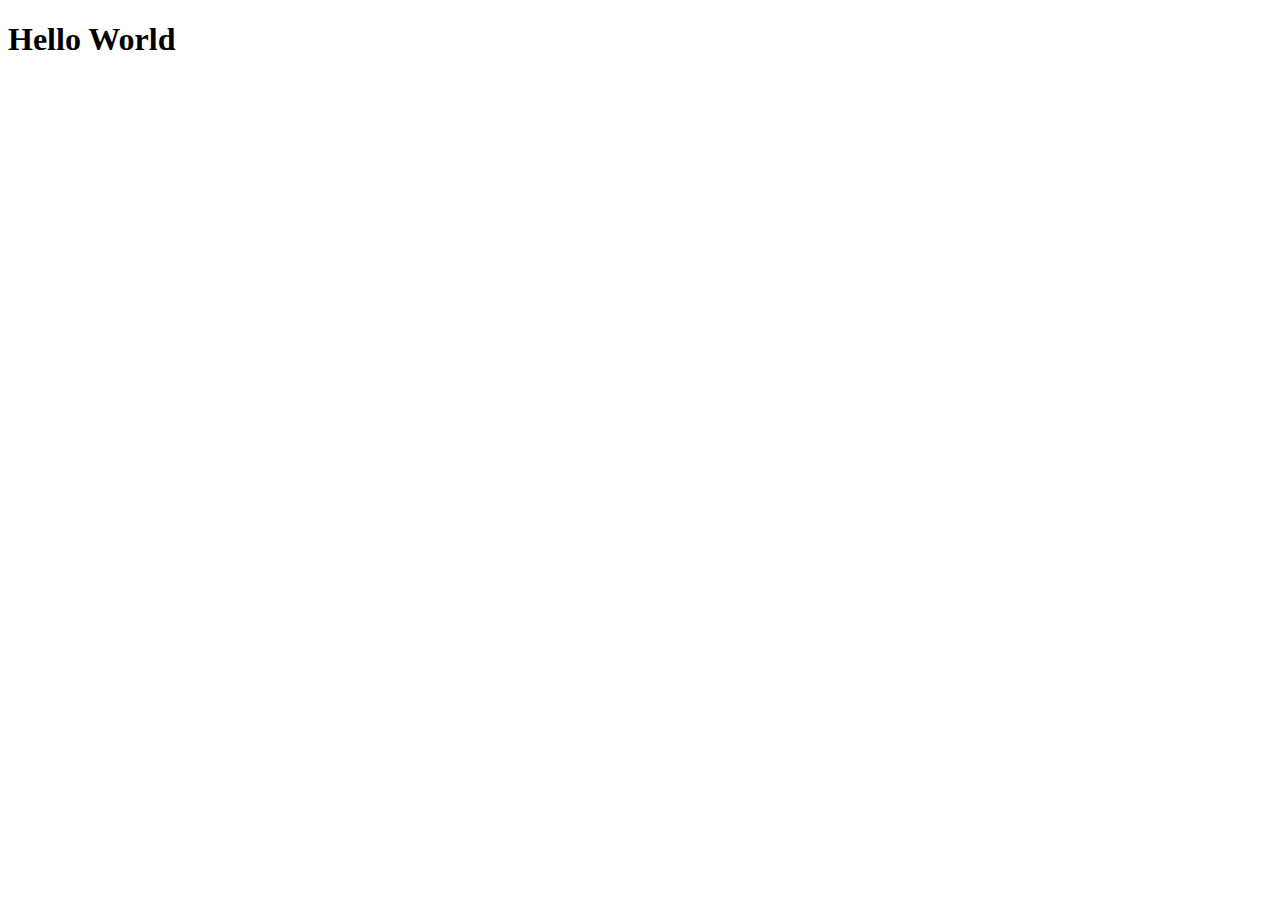
==== index.html @ 5c28e690 "Add files via upload" ====
<!DOCTYPE html>
<html lang="fr">
<head>
    <meta charset="UTF-8">
    <meta name="viewport" content="width=device-width, initial-scale=1.0">
    <title>Projet Cloud & Systeme Web</title>
    <!-- CSS -->
    <link rel="stylesheet" href="./css/style.css">
    <!-- Bootstrap v4.5 -->
    <link rel="stylesheet" href="https://cdn.jsdelivr.net/npm/bootstrap@4.5.3/dist/css/bootstrap.min.css" integrity="sha384-TX8t27EcRE3e/ihU7zmQxVncDAy5uIKz4rEkgIXeMed4M0jlfIDPvg6uqKI2xXr2" crossorigin="anonymous">
    <script src="https://code.jquery.com/jquery-3.5.1.slim.min.js" integrity="sha384-DfXdz2htPH0lsSSs5nCTpuj/zy4C+OGpamoFVy38MVBnE+IbbVYUew+OrCXaRkfj" crossorigin="anonymous"></script>
    <script src="https://cdn.jsdelivr.net/npm/bootstrap@4.5.3/dist/js/bootstrap.bundle.min.js" integrity="sha384-ho+j7jyWK8fNQe+A12Hb8AhRq26LrZ/JpcUGGOn+Y7RsweNrtN/tE3MoK7ZeZDyx" crossorigin="anonymous"></script>
    <!-- Font -->
    <link rel="preconnect" href="https://fonts.gstatic.com">
    <link href="https://fonts.googleapis.com/css2?family=Cinzel&family=Open+Sans&family=Roboto&display=swap" rel="stylesheet">
</head>
<body>
    <h1>Hello World</h1>

    <!-- Script -->
    <script src="./js/main.js"></script>
</body>
</html>
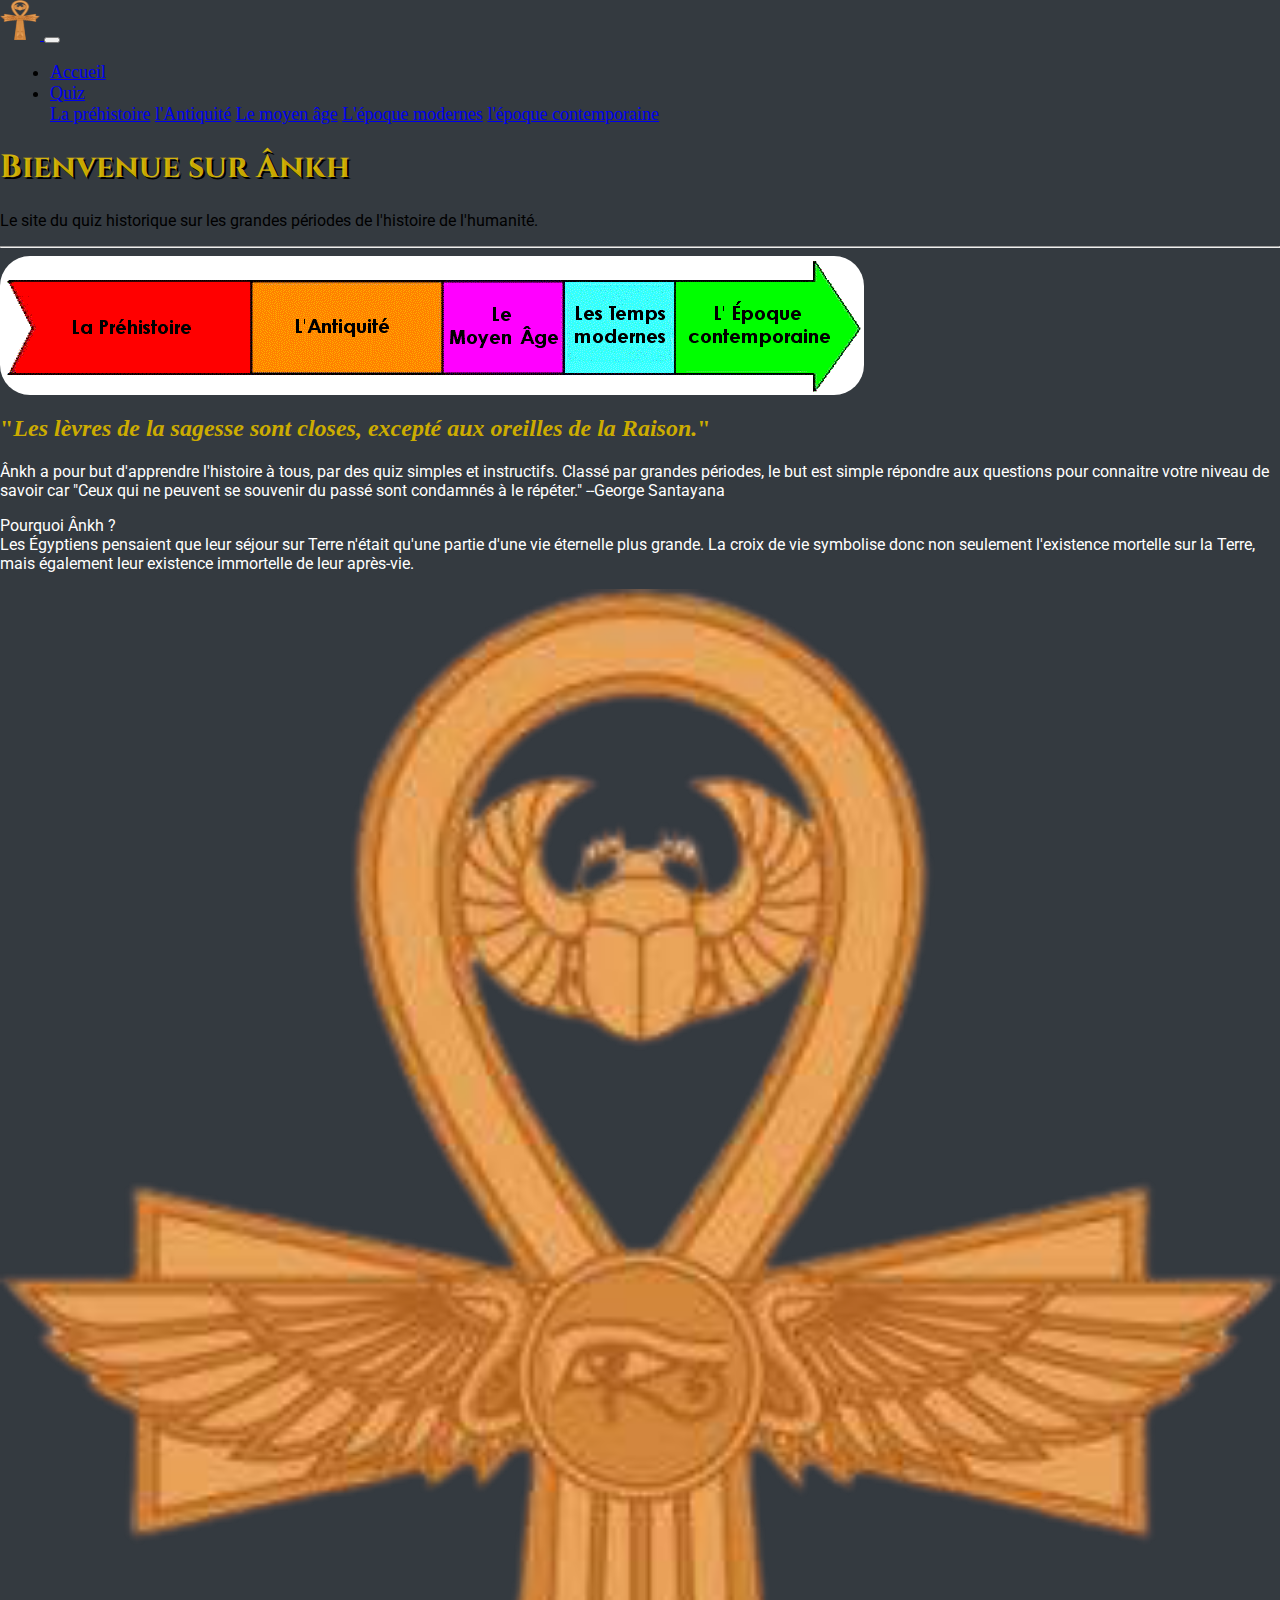
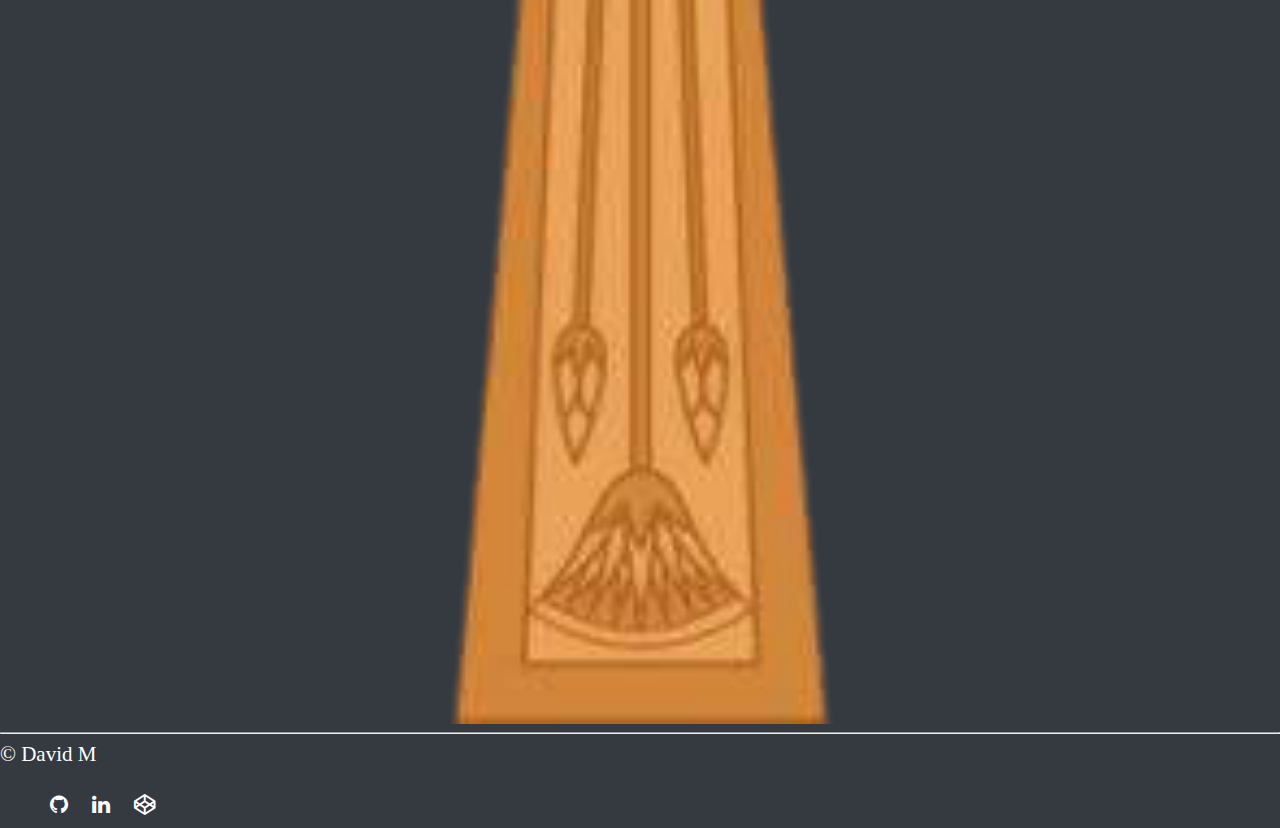
==== commit c669502d: "Please enter the commit message for your changes. Lines starting     with '' will be ignored, and an" ====
--- a/index.html
+++ b/index.html
@@ -1,23 +1,115 @@
-<!DOCTYPE html>
-<html lang="fr">
-<head>
-    <meta charset="UTF-8">
-    <meta name="viewport" content="width=device-width, initial-scale=1.0">
-    <title>Projet Cloud & Systeme Web</title>
-    <!-- CSS -->
-    <link rel="stylesheet" href="./css/style.css">
-    <!-- Bootstrap v4.5 -->
-    <link rel="stylesheet" href="https://cdn.jsdelivr.net/npm/bootstrap@4.5.3/dist/css/bootstrap.min.css" integrity="sha384-TX8t27EcRE3e/ihU7zmQxVncDAy5uIKz4rEkgIXeMed4M0jlfIDPvg6uqKI2xXr2" crossorigin="anonymous">
-    <script src="https://code.jquery.com/jquery-3.5.1.slim.min.js" integrity="sha384-DfXdz2htPH0lsSSs5nCTpuj/zy4C+OGpamoFVy38MVBnE+IbbVYUew+OrCXaRkfj" crossorigin="anonymous"></script>
-    <script src="https://cdn.jsdelivr.net/npm/bootstrap@4.5.3/dist/js/bootstrap.bundle.min.js" integrity="sha384-ho+j7jyWK8fNQe+A12Hb8AhRq26LrZ/JpcUGGOn+Y7RsweNrtN/tE3MoK7ZeZDyx" crossorigin="anonymous"></script>
-    <!-- Font -->
-    <link rel="preconnect" href="https://fonts.gstatic.com">
-    <link href="https://fonts.googleapis.com/css2?family=Cinzel&family=Open+Sans&family=Roboto&display=swap" rel="stylesheet">
-</head>
-<body>
-    <h1>Hello World</h1>
-
-    <!-- Script -->
-    <script src="./js/main.js"></script>
-</body>
+<!DOCTYPE html>
+<html lang="fr">
+<head>
+    <meta charset="UTF-8">
+    <meta name="viewport" content="width=device-width, initial-scale=1.0">
+    <title>Ânkh Quiz | Projet Cloud & Systeme Web</title>
+    <!-- ico -->
+    <link rel="shortcut icon" href="/src/symbole-ankh-egypte_large-removebg-preview.ico" type="image/x-icon">
+    <!-- CSS -->
+    <link rel="stylesheet" href="./css/style.css">
+    <!-- Bootstrap v4.5 -->
+    <link rel="stylesheet" href="https://cdn.jsdelivr.net/npm/bootstrap@4.5.3/dist/css/bootstrap.min.css" integrity="sha384-TX8t27EcRE3e/ihU7zmQxVncDAy5uIKz4rEkgIXeMed4M0jlfIDPvg6uqKI2xXr2" crossorigin="anonymous">
+    <script src="https://code.jquery.com/jquery-3.5.1.slim.min.js" integrity="sha384-DfXdz2htPH0lsSSs5nCTpuj/zy4C+OGpamoFVy38MVBnE+IbbVYUew+OrCXaRkfj" crossorigin="anonymous"></script>
+    <script src="https://cdn.jsdelivr.net/npm/bootstrap@4.5.3/dist/js/bootstrap.bundle.min.js" integrity="sha384-ho+j7jyWK8fNQe+A12Hb8AhRq26LrZ/JpcUGGOn+Y7RsweNrtN/tE3MoK7ZeZDyx" crossorigin="anonymous"></script>
+    <!-- Font & Awesome -->
+    <link rel="preconnect" href="https://fonts.gstatic.com">
+    <link href="https://fonts.googleapis.com/css2?family=Cinzel&family=Open+Sans&family=Roboto&display=swap" rel="stylesheet">
+    <link rel="stylesheet" href="https://cdnjs.cloudflare.com/ajax/libs/font-awesome/4.7.0/css/font-awesome.min.css">
+</head>
+<body>
+    <!-- NavBar -->
+    <nav class="navbar navbar-expand-lg navbar-dark bg-dark">
+        <a href="#" class="navbar-brand">
+            <img src="/src/symbole-ankh-egypte_large-removebg-preview.ico" alt="Ankh" width="40" height="40">
+        </a>
+        <button class="navbar-toggler" type="button" data-toggle="collapse" data-target="#navbarContent" aria-controls="navbarContent" aria-expanded="false" aria-label="Toggle navigation">
+            <span class="navbar-toggler-icon"></span>
+        </button>
+
+        <div class="collapse navbar-collapse" id="navbarContent">
+            <ul class="navbar-nav mr-auto">
+                <li class="nav-item active">
+                    <a href="index.html" class="nav-link">Accueil <span class="sr-only">(current)</span></a>
+                </li>
+                <li class="nav-item dropdown">
+                    <a href="#" class="nav-link dropdown-toggle" id="navbarDropdown" role="button" data-toggle="dropdown" aria-haspopup="true" aria-expanded="false">
+                        Quiz
+                    </a>
+                    <div class="dropdown-menu" aria-labelledby="navbarDropdown">
+                        <a href="quizprehistoire.html" class="dropdown-item">La préhistoire</a>
+                        <a href="quizantiquite.html" class="dropdown-item">l'Antiquité</a>
+                        <a href="quizmoyenage.html" class="dropdown-item">Le moyen âge</a>
+                        <a href="quizmoderne.html" class="dropdown-item">L'époque modernes</a>
+                        <a href="quizcontemporain.html" class="dropdown-item">l'époque contemporaine</a>
+                    </div>
+                </li>
+            </ul>
+        </div>
+    </nav>
+    <!-- Header -->
+    <header class="jumbotron jumbotron-fluid">
+        <div class="container">
+            <h1 class="display-4">Bienvenue sur Ânkh</h1>
+            <p class="lead">Le site du quiz historique sur les grandes périodes de l'histoire de l'humanité.</p>
+            <hr class="my-4">
+            <map name="friseHisto">
+                <area shape="rect" coords="42, 34, 247, 112" href="quizprehistoire.html" alt="préhistoire" target="_blank">
+                <area shape="rect" coords="258, 34, 437, 113" href="quizantiquite.html" alt="antiquité" target="_blank">
+                <area shape="rect" coords="447, 33, 672, 110" href="quizmoyenage.html" alt="moyenage" target="_blank">
+                <area shape="rect" coords="568, 35, 672, 110" href="quizmoderne.html" alt="modernes" target="_blank">
+                <area shape="rect" coords="681, 36, 831, 104" href="quizcontemporain.html" alt="contemporaine" target="_blank">
+            </map>
+            <img src="/src/frise02.gif" border="0" usemap="#friseHisto" width="864" height="139">
+        </div>
+    </header>
+    <main>
+        <div class="container">
+            <div class="row">
+                <div class="col-md-8">
+                    <h2 class="mt-5 text-left" style="color: #CCAC00;">"<em>Les lèvres de la sagesse sont closes, excepté aux oreilles de la Raison.</em>"</h2>
+                    <p class="mt-5">
+                        Ânkh a pour but d'apprendre l'histoire à tous, par des quiz simples et instructifs.
+                        Classé par grandes périodes, le but est simple répondre aux questions pour connaitre votre niveau de savoir car
+                        "Ceux qui ne peuvent se souvenir du passé sont condamnés à le répéter." --George Santayana
+                    </p>
+                    <p class="mt-5">
+                        Pourquoi Ânkh ? <br>
+                        Les Égyptiens pensaient que leur séjour sur Terre n'était qu'une partie d'une vie éternelle plus grande. La croix de vie symbolise donc non seulement l'existence mortelle sur la Terre, mais également leur existence immortelle de leur après-vie.
+                    </p>
+                </div>
+                <div class="col-md-4 img-main">
+                    <img src="/src/symbole-ankh-egypte_large-removebg-preview.png" alt="Ankh" class="logo">
+                </div>
+            </div>
+        </div>
+    </main>
+    <footer class="mt-4">
+        <hr>
+        <div class="container mt-5">
+            <div class="row">
+                <div class="col copyright">&COPY; David M</div>
+                <div class="col">
+                    <ul class="social-list">
+                        <li class="social-item">
+                            <a href="#" target="_blank" rel="noopener noreferrer">
+                                <i class="fa fa-github"></i>
+                            </a>
+                        </li>
+                        <li class="social-item">
+                            <a href="#" target="_blank" rel="noopener noreferrer">
+                                <i class="fa fa-linkedin"></i>
+                            </a>
+                        </li>
+                        <li class="social-item">
+                            <a href="#" target="_blank" rel="noopener noreferrer">
+                                <i class="fa fa-codepen"></i>
+                            </a>
+                        </li>
+                    </ul>
+                </div>
+            </div>
+        </div>
+    </footer>
+</body>
 </html>--- a/css/style.css
+++ b/css/style.css
@@ -0,0 +1,127 @@
+/*****************Site créé par David M
+ * Règles générales
+ */
+
+* {
+    box-sizing: border-box;
+}
+
+html, body {
+    margin: 0;
+    padding: 0;
+    width: 100%;
+    height: 100%;
+}
+
+body {
+    background-color: #343A40!important;
+}
+
+/**NAV */
+
+.navbar-nav {
+    font-size: large;
+    margin-left: 10px;
+}
+
+.nav-link:hover {
+    color: rgba(255,215,0,.8) !important;
+    transition: color .3s cubic-bezier(0.445, 0.05, 0.55, 0.95);
+}
+
+/**HEADER */
+
+.container h1 {
+    font-family: 'Cinzel';
+    font-weight: bold;
+    color: rgba(255,215,0,.8);
+    text-shadow: 2px 2px 0  black;
+}
+
+.container p {
+    font-family: 'Roboto';
+}
+
+.container img {
+    border-radius: 30px;
+    display: flex;
+    align-items: center;
+    justify-content: center;
+}
+
+
+/**MAIN */
+
+main p {
+    color: white;
+}
+
+main img {
+    width: 100%;
+}
+
+/**FOOTER */
+
+.copyright {
+    color: white;
+    font-size: 21px;
+}
+
+.social-list {
+    list-style: none;
+}
+
+.social-list .social-item {
+    display: inline-block;
+    padding: 10px;
+}
+
+.social-list .social-item a {
+    font-size: 21px;
+    color: white;
+}
+
+.social-list .social-item a:hover {
+    color: rgba(255,215,0,.8);
+    transition: color cubic-bezier(0.445, 0.05, 0.55, 0.95);
+}
+
+
+/**MEDIA QUERY */
+
+@media only screen and (max-width: 1023px) {
+    .container img {
+        width: 500px;
+        height: 100px;
+    }
+
+    main .img-main .logo{
+        width: 256px;
+        height: 154px;
+    }
+}
+
+@media only screen and (max-width: 767px) {
+    .container h1{
+        font-size: xx-large;
+    }
+
+    .container p {
+        font-size: 1rem;
+    }
+
+    .container img {
+        width: 280px;
+        height: 69px;
+    }
+
+    .social-list .social-item {
+        padding: 5px;
+    }
+
+    .social-list .social-item a {
+        font-size: 18px;
+    }
+}
+
+
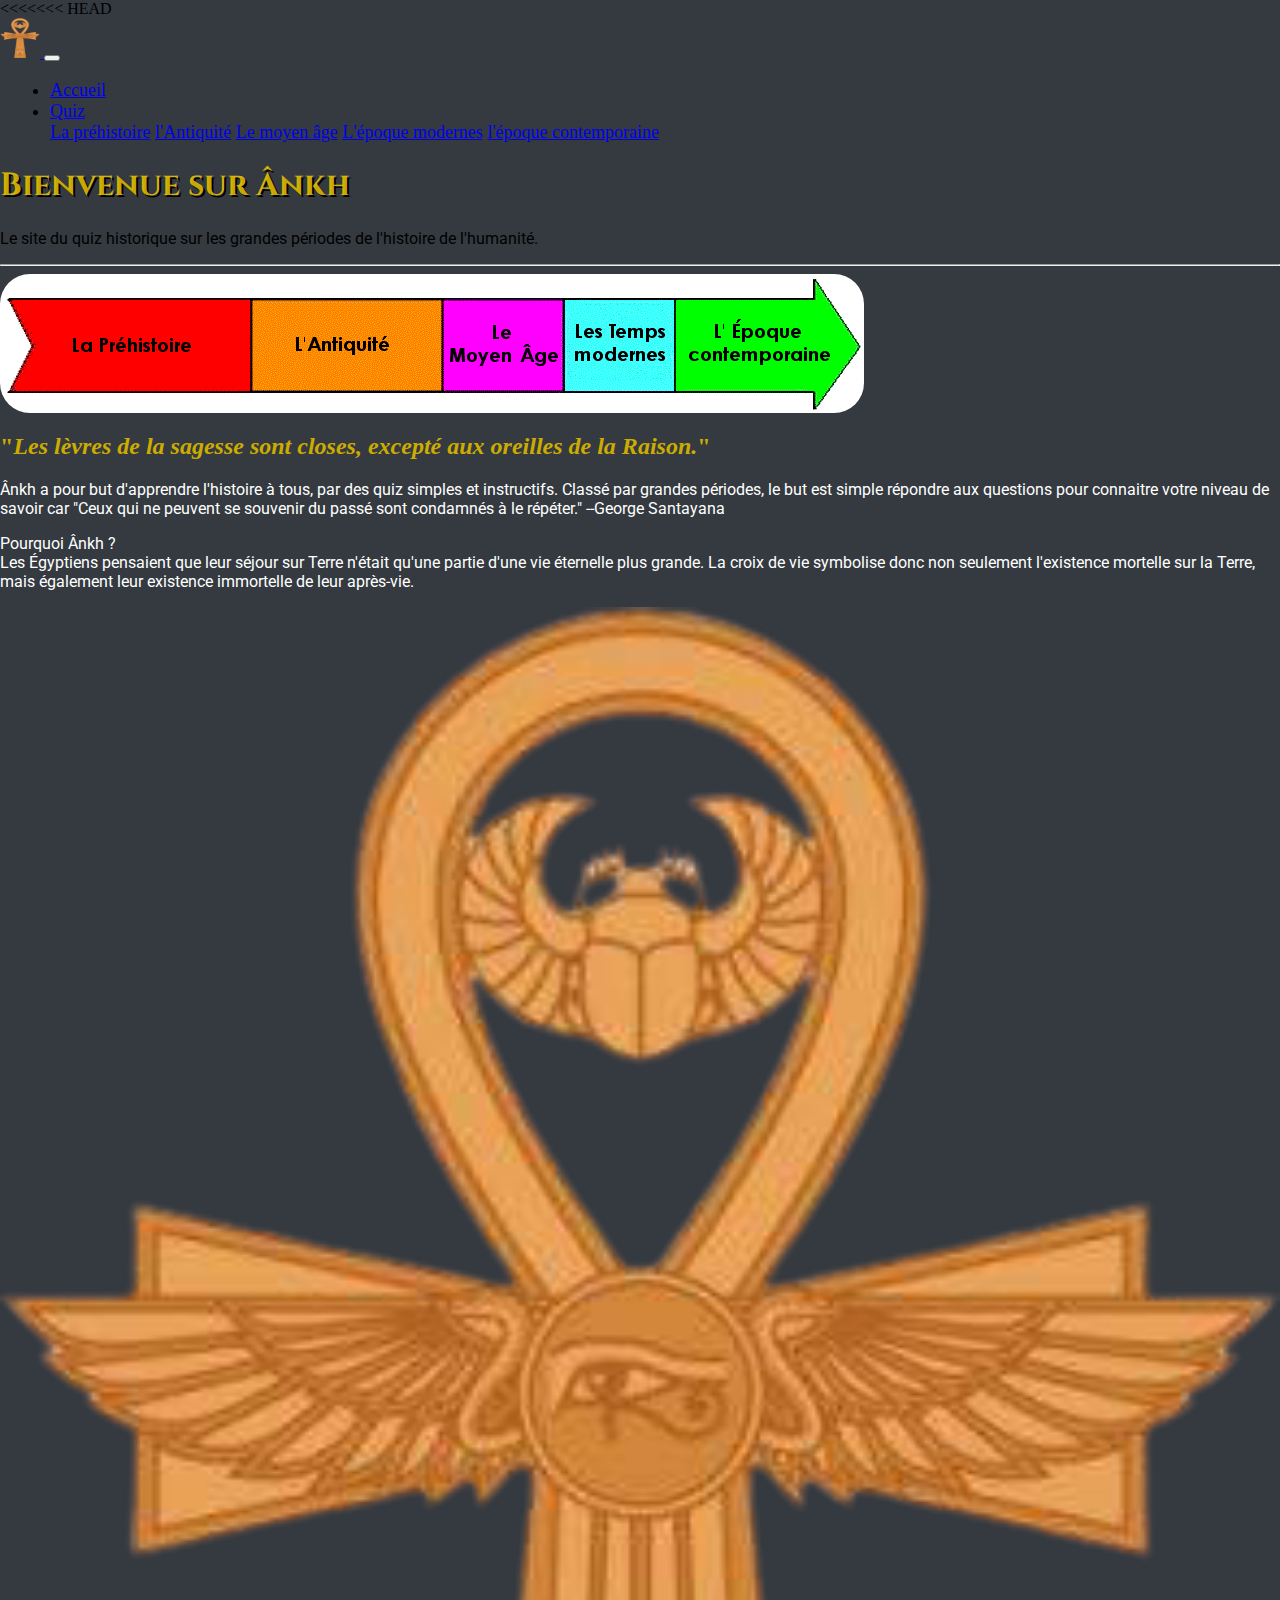
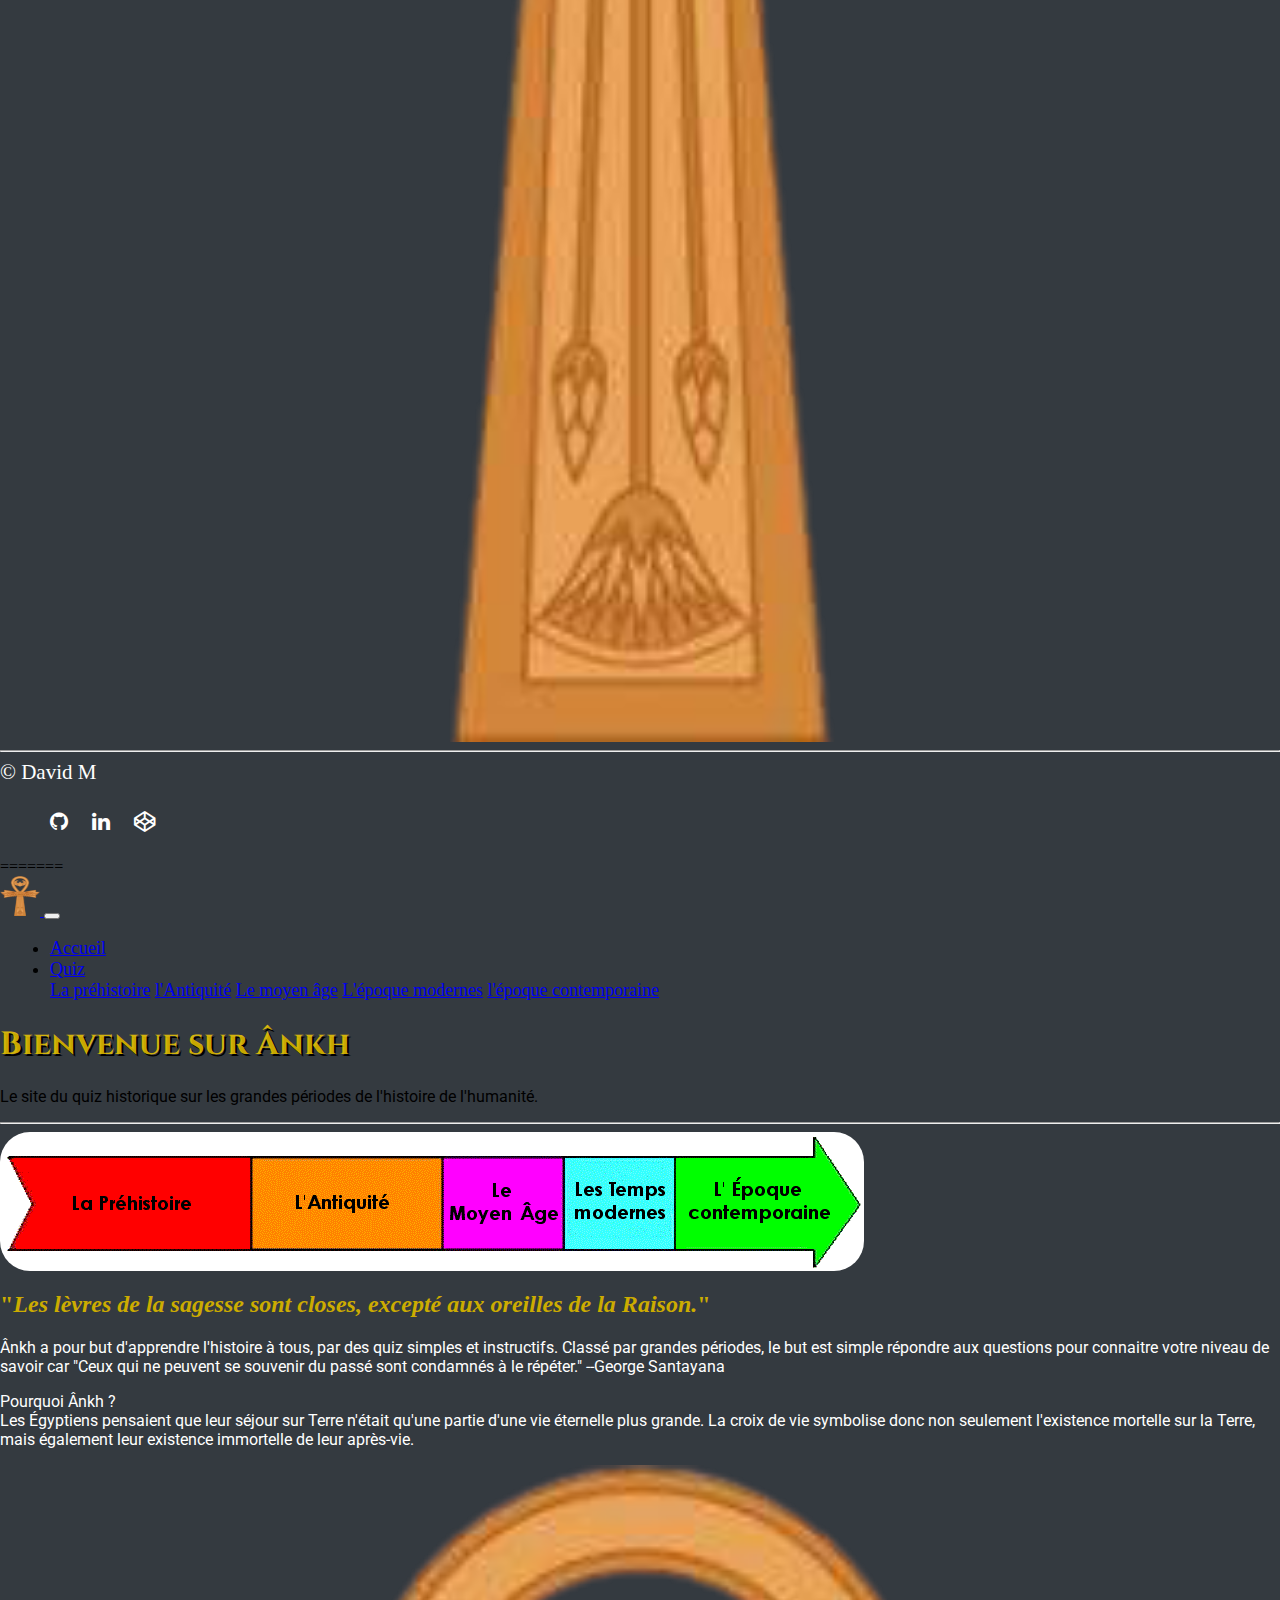
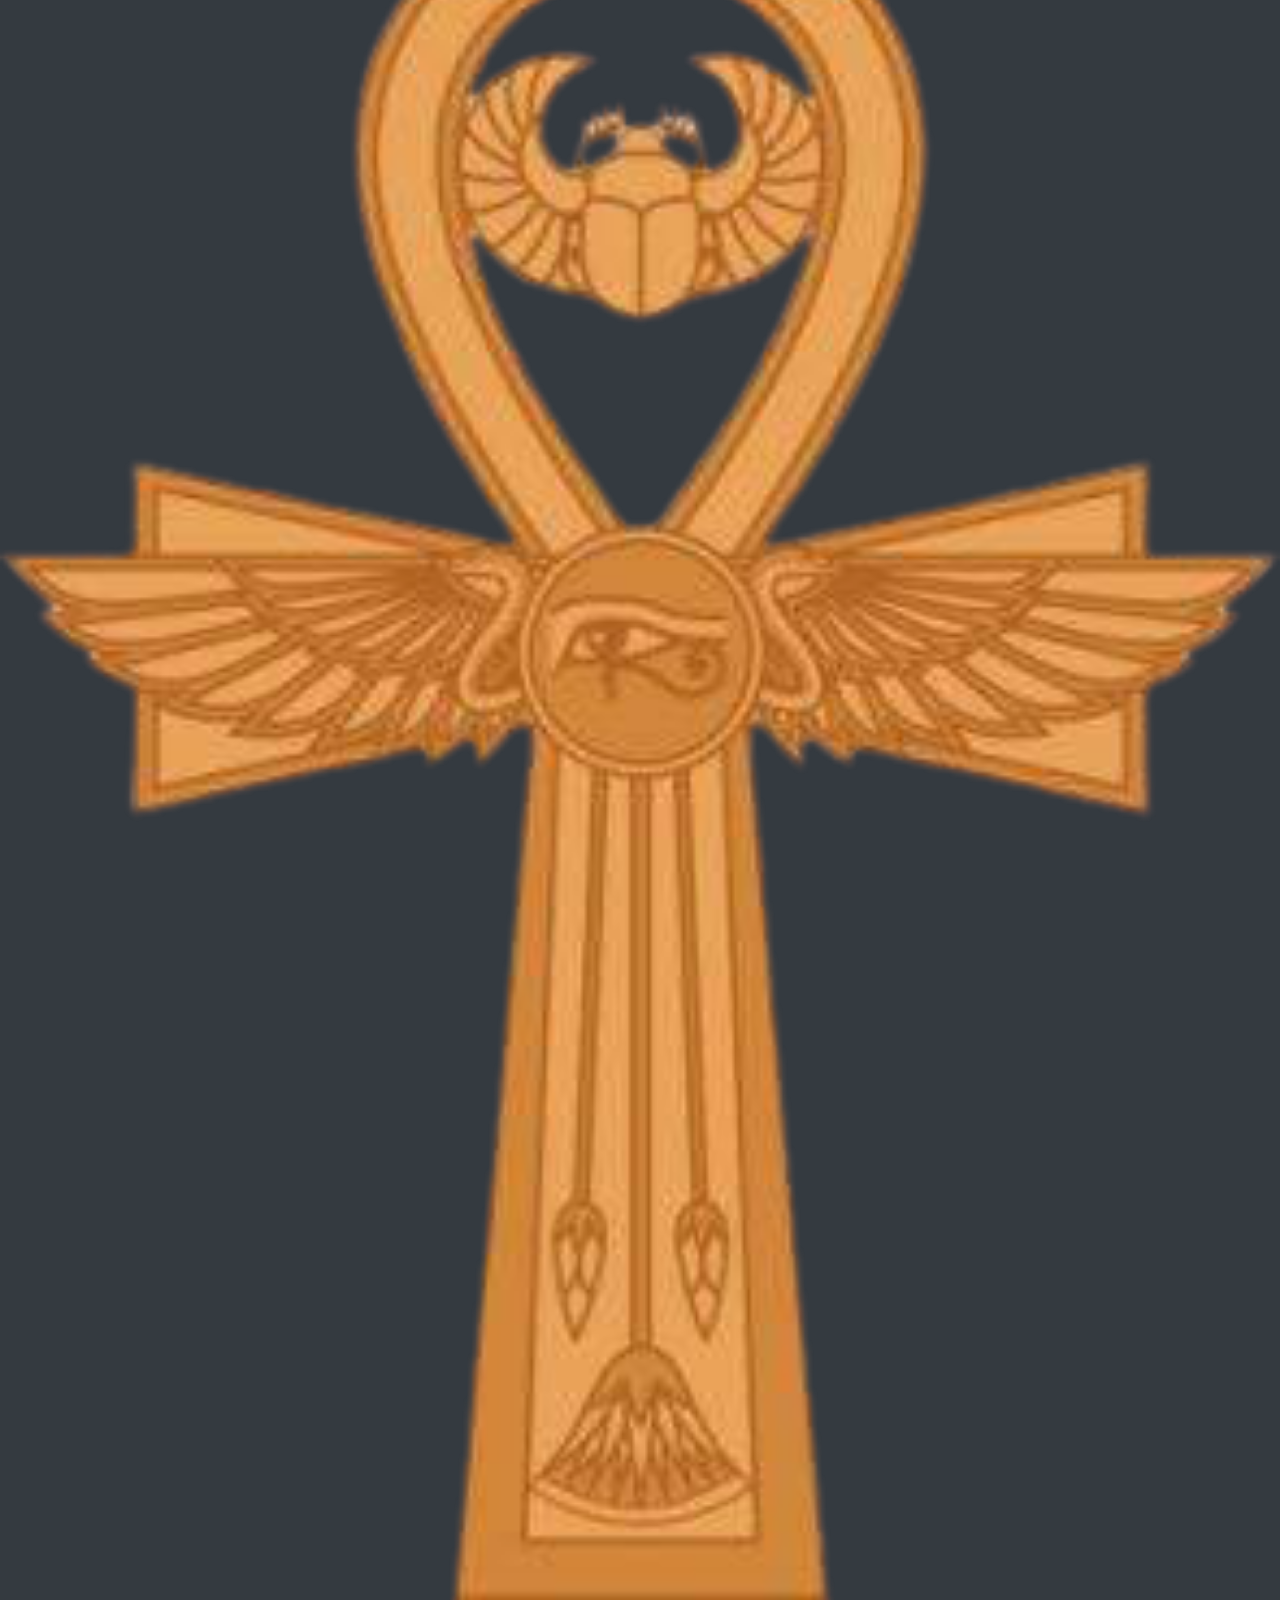
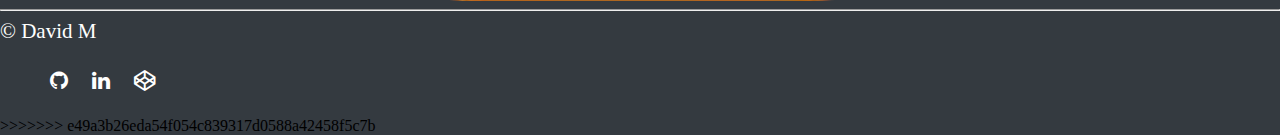
==== commit 776f342b: "Merge branch 'main' of https://github.com/David-Moisan/projetCloudSytemeWeb into main" ====
--- a/index.html
+++ b/index.html
@@ -1,3 +1,4 @@
+<<<<<<< HEAD
 <!DOCTYPE html>
 <html lang="fr">
 <head>
@@ -112,4 +113,120 @@
         </div>
     </footer>
 </body>
+=======
+<!DOCTYPE html>
+<html lang="fr">
+<head>
+    <meta charset="UTF-8">
+    <meta name="viewport" content="width=device-width, initial-scale=1.0">
+    <title>Ânkh Quiz | Projet Cloud & Systeme Web</title>
+    <!-- ico -->
+    <link rel="shortcut icon" href="/src/symbole-ankh-egypte_large-removebg-preview.ico" type="image/x-icon">
+    <!-- CSS -->
+    <link rel="stylesheet" href="./css/style.css">
+    <!-- Bootstrap v4.5 -->
+    <link rel="stylesheet" href="https://cdn.jsdelivr.net/npm/bootstrap@4.5.3/dist/css/bootstrap.min.css" integrity="sha384-TX8t27EcRE3e/ihU7zmQxVncDAy5uIKz4rEkgIXeMed4M0jlfIDPvg6uqKI2xXr2" crossorigin="anonymous">
+    <script src="https://code.jquery.com/jquery-3.5.1.slim.min.js" integrity="sha384-DfXdz2htPH0lsSSs5nCTpuj/zy4C+OGpamoFVy38MVBnE+IbbVYUew+OrCXaRkfj" crossorigin="anonymous"></script>
+    <script src="https://cdn.jsdelivr.net/npm/bootstrap@4.5.3/dist/js/bootstrap.bundle.min.js" integrity="sha384-ho+j7jyWK8fNQe+A12Hb8AhRq26LrZ/JpcUGGOn+Y7RsweNrtN/tE3MoK7ZeZDyx" crossorigin="anonymous"></script>
+    <!-- Font & Awesome -->
+    <link rel="preconnect" href="https://fonts.gstatic.com">
+    <link href="https://fonts.googleapis.com/css2?family=Cinzel&family=Open+Sans&family=Roboto&display=swap" rel="stylesheet">
+    <link rel="stylesheet" href="https://cdnjs.cloudflare.com/ajax/libs/font-awesome/4.7.0/css/font-awesome.min.css">
+</head>
+<body>
+    <!-- NavBar -->
+    <nav class="navbar navbar-expand-lg navbar-dark bg-dark">
+        <a href="#" class="navbar-brand">
+            <img src="/src/symbole-ankh-egypte_large-removebg-preview.ico" alt="Ankh" width="40" height="40">
+        </a>
+        <button class="navbar-toggler" type="button" data-toggle="collapse" data-target="#navbarContent" aria-controls="navbarContent" aria-expanded="false" aria-label="Toggle navigation">
+            <span class="navbar-toggler-icon"></span>
+        </button>
+
+        <div class="collapse navbar-collapse" id="navbarContent">
+            <ul class="navbar-nav mr-auto">
+                <li class="nav-item active">
+                    <a href="index.html" class="nav-link">Accueil <span class="sr-only">(current)</span></a>
+                </li>
+                <li class="nav-item dropdown">
+                    <a href="#" class="nav-link dropdown-toggle" id="navbarDropdown" role="button" data-toggle="dropdown" aria-haspopup="true" aria-expanded="false">
+                        Quiz
+                    </a>
+                    <div class="dropdown-menu" aria-labelledby="navbarDropdown">
+                        <a href="quizprehistoire.html" class="dropdown-item">La préhistoire</a>
+                        <a href="quizantiquite.html" class="dropdown-item">l'Antiquité</a>
+                        <a href="quizmoyenage.html" class="dropdown-item">Le moyen âge</a>
+                        <a href="quizmoderne.html" class="dropdown-item">L'époque modernes</a>
+                        <a href="quizcontemporain.html" class="dropdown-item">l'époque contemporaine</a>
+                    </div>
+                </li>
+            </ul>
+        </div>
+    </nav>
+    <!-- Header -->
+    <header class="jumbotron jumbotron-fluid">
+        <div class="container">
+            <h1 class="display-4">Bienvenue sur Ânkh</h1>
+            <p class="lead">Le site du quiz historique sur les grandes périodes de l'histoire de l'humanité.</p>
+            <hr class="my-4">
+            <map name="friseHisto">
+                <area shape="rect" coords="42, 34, 247, 112" href="quizprehistoire.html" alt="préhistoire" target="_blank">
+                <area shape="rect" coords="258, 34, 437, 113" href="quizantiquite.html" alt="antiquité" target="_blank">
+                <area shape="rect" coords="447, 33, 672, 110" href="quizmoyenage.html" alt="moyenage" target="_blank">
+                <area shape="rect" coords="568, 35, 672, 110" href="quizmoderne.html" alt="modernes" target="_blank">
+                <area shape="rect" coords="681, 36, 831, 104" href="quizcontemporain.html" alt="contemporaine" target="_blank">
+            </map>
+            <img src="/src/frise02.gif" border="0" usemap="#friseHisto" width="864" height="139">
+        </div>
+    </header>
+    <main>
+        <div class="container">
+            <div class="row">
+                <div class="col-md-8">
+                    <h2 class="mt-5 text-left" style="color: #CCAC00;">"<em>Les lèvres de la sagesse sont closes, excepté aux oreilles de la Raison.</em>"</h2>
+                    <p class="mt-5">
+                        Ânkh a pour but d'apprendre l'histoire à tous, par des quiz simples et instructifs.
+                        Classé par grandes périodes, le but est simple répondre aux questions pour connaitre votre niveau de savoir car
+                        "Ceux qui ne peuvent se souvenir du passé sont condamnés à le répéter." --George Santayana
+                    </p>
+                    <p class="mt-5">
+                        Pourquoi Ânkh ? <br>
+                        Les Égyptiens pensaient que leur séjour sur Terre n'était qu'une partie d'une vie éternelle plus grande. La croix de vie symbolise donc non seulement l'existence mortelle sur la Terre, mais également leur existence immortelle de leur après-vie.
+                    </p>
+                </div>
+                <div class="col-md-4 img-main">
+                    <img src="/src/symbole-ankh-egypte_large-removebg-preview.png" alt="Ankh" class="logo">
+                </div>
+            </div>
+        </div>
+    </main>
+    <footer class="mt-4">
+        <hr>
+        <div class="container mt-5">
+            <div class="row">
+                <div class="col copyright">&COPY; David M</div>
+                <div class="col">
+                    <ul class="social-list">
+                        <li class="social-item">
+                            <a href="#" target="_blank" rel="noopener noreferrer">
+                                <i class="fa fa-github"></i>
+                            </a>
+                        </li>
+                        <li class="social-item">
+                            <a href="#" target="_blank" rel="noopener noreferrer">
+                                <i class="fa fa-linkedin"></i>
+                            </a>
+                        </li>
+                        <li class="social-item">
+                            <a href="#" target="_blank" rel="noopener noreferrer">
+                                <i class="fa fa-codepen"></i>
+                            </a>
+                        </li>
+                    </ul>
+                </div>
+            </div>
+        </div>
+    </footer>
+</body>
+>>>>>>> e49a3b26eda54f054c839317d0588a42458f5c7b
 </html>--- a/css/style.css
+++ b/css/style.css
@@ -1,3 +1,4 @@
+<<<<<<< HEAD
 /*****************Site créé par David M
  * Règles générales
  */
@@ -125,3 +126,132 @@
 }
 
 
+=======
+/*****************Site créé par David M
+ * Règles générales
+ */
+
+* {
+    box-sizing: border-box;
+}
+
+html, body {
+    margin: 0;
+    padding: 0;
+    width: 100%;
+    height: 100%;
+}
+
+body {
+    background-color: #343A40!important;
+}
+
+/**NAV */
+
+.navbar-nav {
+    font-size: large;
+    margin-left: 10px;
+}
+
+.nav-link:hover {
+    color: rgba(255,215,0,.8) !important;
+    transition: color .3s cubic-bezier(0.445, 0.05, 0.55, 0.95);
+}
+
+/**HEADER */
+
+.container h1 {
+    font-family: 'Cinzel';
+    font-weight: bold;
+    color: rgba(255,215,0,.8);
+    text-shadow: 2px 2px 0  black;
+}
+
+.container p {
+    font-family: 'Roboto';
+}
+
+.container img {
+    border-radius: 30px;
+    display: flex;
+    align-items: center;
+    justify-content: center;
+}
+
+
+/**MAIN */
+
+main p {
+    color: white;
+}
+
+main img {
+    width: 100%;
+}
+
+/**FOOTER */
+
+.copyright {
+    color: white;
+    font-size: 21px;
+}
+
+.social-list {
+    list-style: none;
+}
+
+.social-list .social-item {
+    display: inline-block;
+    padding: 10px;
+}
+
+.social-list .social-item a {
+    font-size: 21px;
+    color: white;
+}
+
+.social-list .social-item a:hover {
+    color: rgba(255,215,0,.8);
+    transition: color cubic-bezier(0.445, 0.05, 0.55, 0.95);
+}
+
+
+/**MEDIA QUERY */
+
+@media only screen and (max-width: 1023px) {
+    .container img {
+        width: 500px;
+        height: 100px;
+    }
+
+    main .img-main .logo{
+        width: 256px;
+        height: 154px;
+    }
+}
+
+@media only screen and (max-width: 767px) {
+    .container h1{
+        font-size: xx-large;
+    }
+
+    .container p {
+        font-size: 1rem;
+    }
+
+    .container img {
+        width: 280px;
+        height: 69px;
+    }
+
+    .social-list .social-item {
+        padding: 5px;
+    }
+
+    .social-list .social-item a {
+        font-size: 18px;
+    }
+}
+
+
+>>>>>>> e49a3b26eda54f054c839317d0588a42458f5c7b
--- a/css/style.css
+++ b/css/style.css
@@ -1,3 +1,4 @@
+<<<<<<< HEAD
 /*****************Site créé par David M
  * Règles générales
  */
@@ -125,3 +126,132 @@
 }
 
 
+=======
+/*****************Site créé par David M
+ * Règles générales
+ */
+
+* {
+    box-sizing: border-box;
+}
+
+html, body {
+    margin: 0;
+    padding: 0;
+    width: 100%;
+    height: 100%;
+}
+
+body {
+    background-color: #343A40!important;
+}
+
+/**NAV */
+
+.navbar-nav {
+    font-size: large;
+    margin-left: 10px;
+}
+
+.nav-link:hover {
+    color: rgba(255,215,0,.8) !important;
+    transition: color .3s cubic-bezier(0.445, 0.05, 0.55, 0.95);
+}
+
+/**HEADER */
+
+.container h1 {
+    font-family: 'Cinzel';
+    font-weight: bold;
+    color: rgba(255,215,0,.8);
+    text-shadow: 2px 2px 0  black;
+}
+
+.container p {
+    font-family: 'Roboto';
+}
+
+.container img {
+    border-radius: 30px;
+    display: flex;
+    align-items: center;
+    justify-content: center;
+}
+
+
+/**MAIN */
+
+main p {
+    color: white;
+}
+
+main img {
+    width: 100%;
+}
+
+/**FOOTER */
+
+.copyright {
+    color: white;
+    font-size: 21px;
+}
+
+.social-list {
+    list-style: none;
+}
+
+.social-list .social-item {
+    display: inline-block;
+    padding: 10px;
+}
+
+.social-list .social-item a {
+    font-size: 21px;
+    color: white;
+}
+
+.social-list .social-item a:hover {
+    color: rgba(255,215,0,.8);
+    transition: color cubic-bezier(0.445, 0.05, 0.55, 0.95);
+}
+
+
+/**MEDIA QUERY */
+
+@media only screen and (max-width: 1023px) {
+    .container img {
+        width: 500px;
+        height: 100px;
+    }
+
+    main .img-main .logo{
+        width: 256px;
+        height: 154px;
+    }
+}
+
+@media only screen and (max-width: 767px) {
+    .container h1{
+        font-size: xx-large;
+    }
+
+    .container p {
+        font-size: 1rem;
+    }
+
+    .container img {
+        width: 280px;
+        height: 69px;
+    }
+
+    .social-list .social-item {
+        padding: 5px;
+    }
+
+    .social-list .social-item a {
+        font-size: 18px;
+    }
+}
+
+
+>>>>>>> e49a3b26eda54f054c839317d0588a42458f5c7b
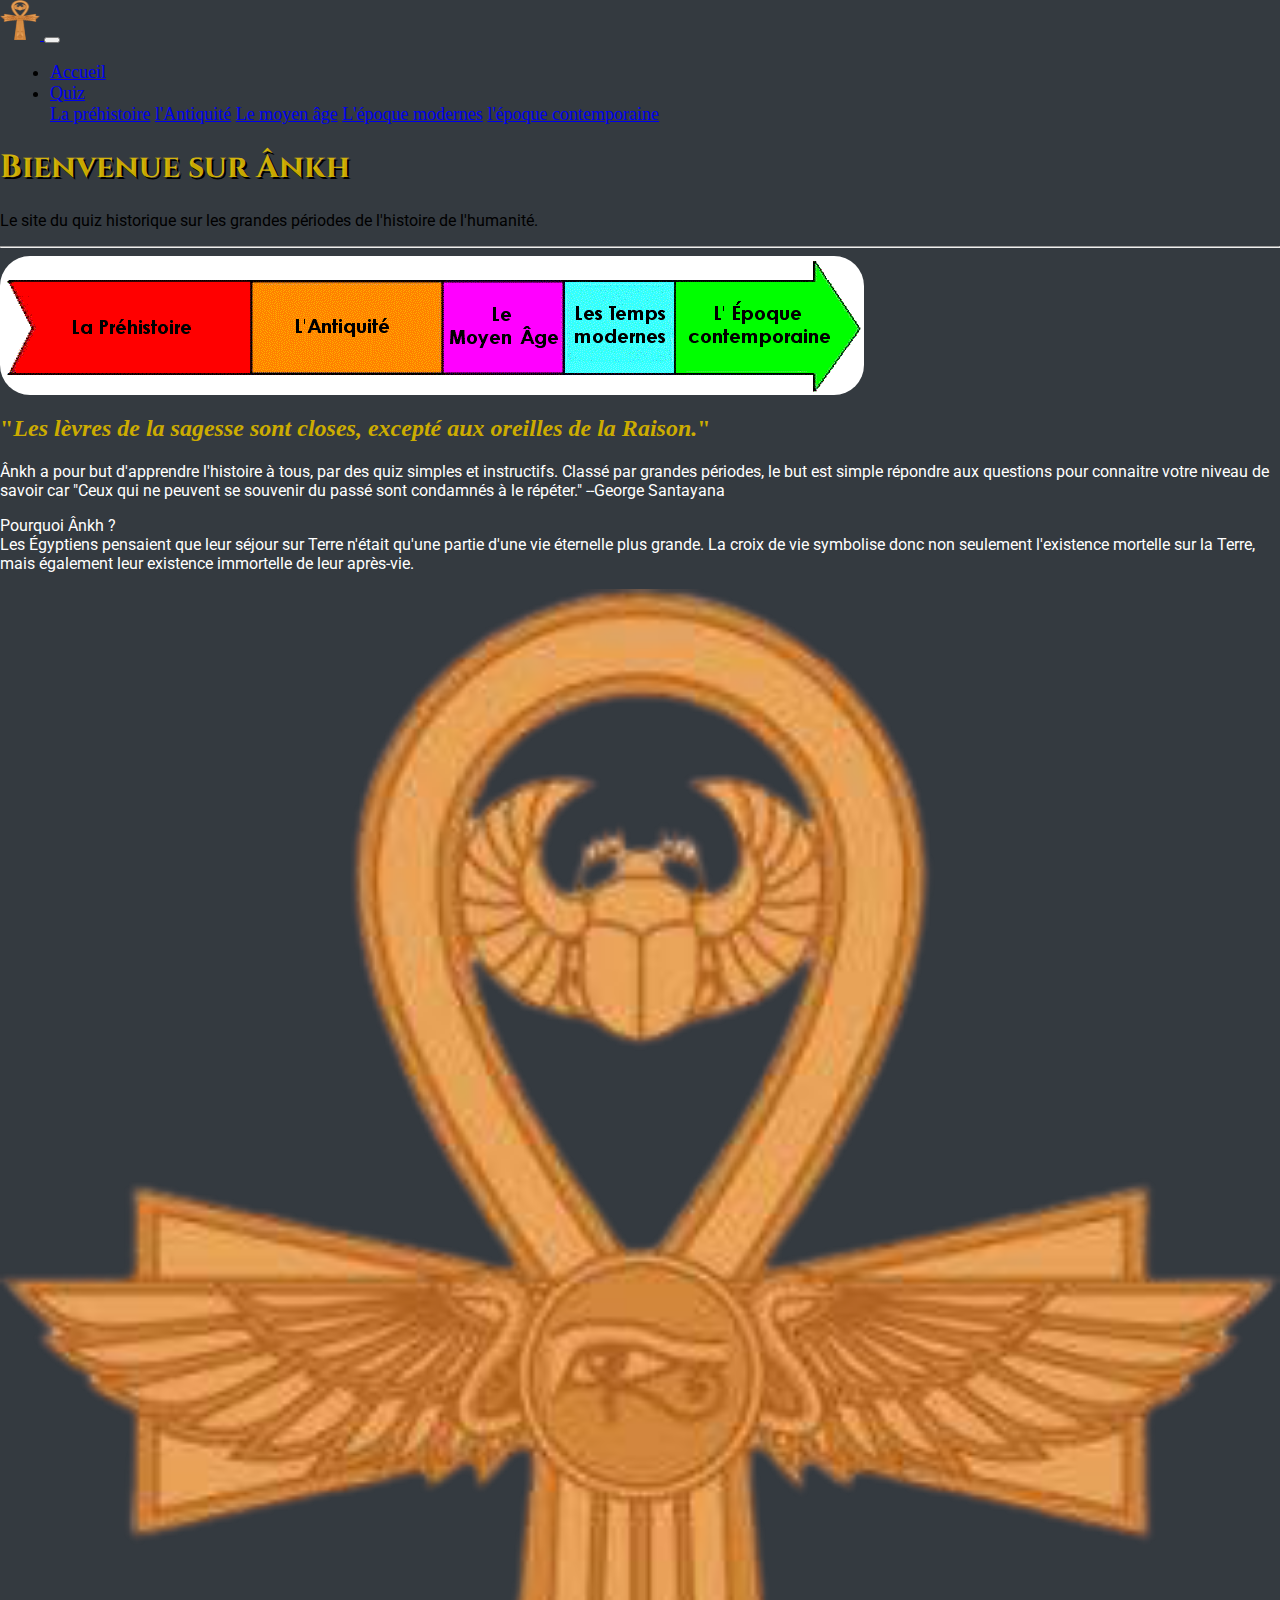
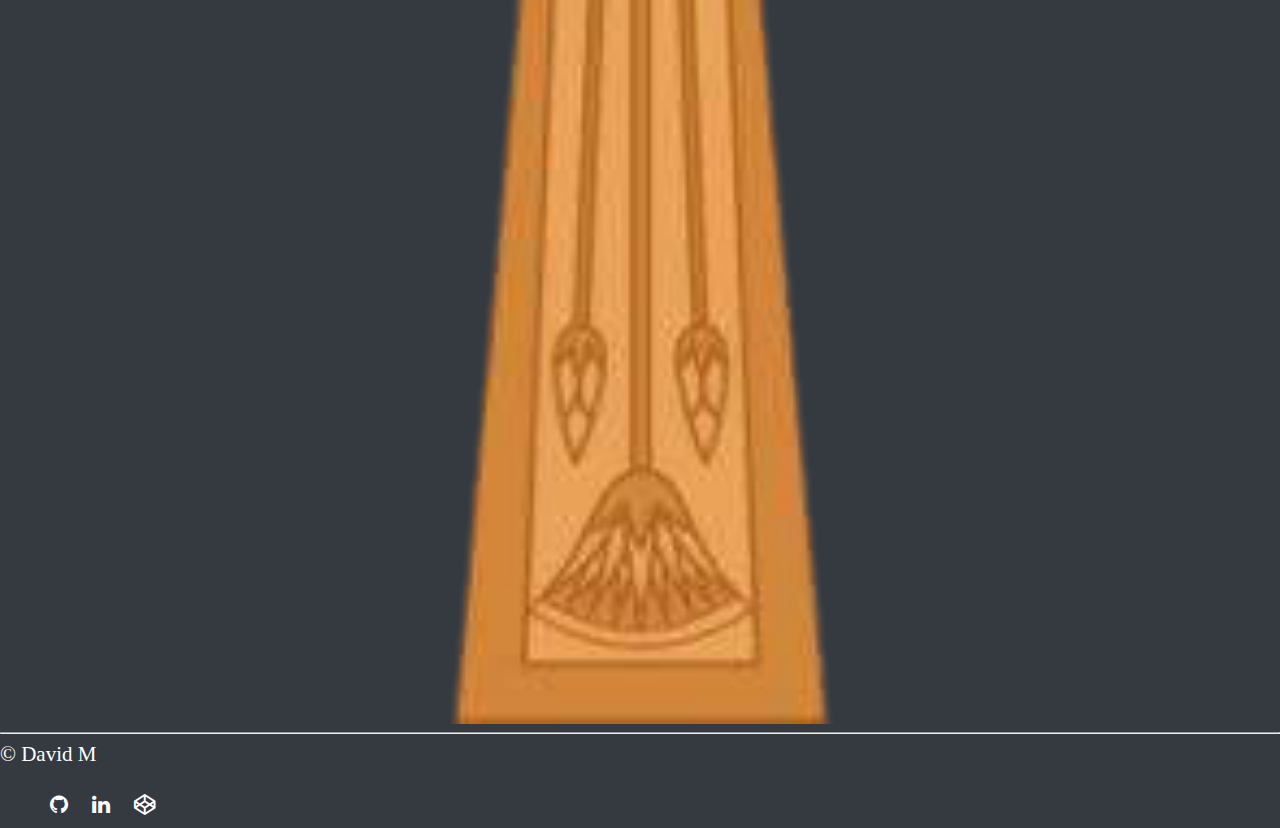
==== commit a16d74f4: "change img" ====
--- a/index.html
+++ b/index.html
@@ -1,4 +1,3 @@
-<<<<<<< HEAD
 <!DOCTYPE html>
 <html lang="fr">
 <head>
@@ -22,7 +21,7 @@
     <!-- NavBar -->
     <nav class="navbar navbar-expand-lg navbar-dark bg-dark">
         <a href="#" class="navbar-brand">
-            <img src="/src/symbole-ankh-egypte_large-removebg-preview.ico" alt="Ankh" width="40" height="40">
+            <img src="./src/symbole-ankh-egypte_large-removebg-preview.ico" alt="Ankh" width="40" height="40">
         </a>
         <button class="navbar-toggler" type="button" data-toggle="collapse" data-target="#navbarContent" aria-controls="navbarContent" aria-expanded="false" aria-label="Toggle navigation">
             <span class="navbar-toggler-icon"></span>
@@ -61,7 +60,7 @@
                 <area shape="rect" coords="568, 35, 672, 110" href="quizmoderne.html" alt="modernes" target="_blank">
                 <area shape="rect" coords="681, 36, 831, 104" href="quizcontemporain.html" alt="contemporaine" target="_blank">
             </map>
-            <img src="/src/frise02.gif" border="0" usemap="#friseHisto" width="864" height="139">
+            <img src="./src/frise02.gif" border="0" usemap="#friseHisto" width="864" height="139">
         </div>
     </header>
     <main>
@@ -80,7 +79,7 @@
                     </p>
                 </div>
                 <div class="col-md-4 img-main">
-                    <img src="/src/symbole-ankh-egypte_large-removebg-preview.png" alt="Ankh" class="logo">
+                    <img src="./src/symbole-ankh-egypte_large-removebg-preview.png" alt="Ankh" class="logo">
                 </div>
             </div>
         </div>
@@ -113,120 +112,3 @@
         </div>
     </footer>
 </body>
-=======
-<!DOCTYPE html>
-<html lang="fr">
-<head>
-    <meta charset="UTF-8">
-    <meta name="viewport" content="width=device-width, initial-scale=1.0">
-    <title>Ânkh Quiz | Projet Cloud & Systeme Web</title>
-    <!-- ico -->
-    <link rel="shortcut icon" href="/src/symbole-ankh-egypte_large-removebg-preview.ico" type="image/x-icon">
-    <!-- CSS -->
-    <link rel="stylesheet" href="./css/style.css">
-    <!-- Bootstrap v4.5 -->
-    <link rel="stylesheet" href="https://cdn.jsdelivr.net/npm/bootstrap@4.5.3/dist/css/bootstrap.min.css" integrity="sha384-TX8t27EcRE3e/ihU7zmQxVncDAy5uIKz4rEkgIXeMed4M0jlfIDPvg6uqKI2xXr2" crossorigin="anonymous">
-    <script src="https://code.jquery.com/jquery-3.5.1.slim.min.js" integrity="sha384-DfXdz2htPH0lsSSs5nCTpuj/zy4C+OGpamoFVy38MVBnE+IbbVYUew+OrCXaRkfj" crossorigin="anonymous"></script>
-    <script src="https://cdn.jsdelivr.net/npm/bootstrap@4.5.3/dist/js/bootstrap.bundle.min.js" integrity="sha384-ho+j7jyWK8fNQe+A12Hb8AhRq26LrZ/JpcUGGOn+Y7RsweNrtN/tE3MoK7ZeZDyx" crossorigin="anonymous"></script>
-    <!-- Font & Awesome -->
-    <link rel="preconnect" href="https://fonts.gstatic.com">
-    <link href="https://fonts.googleapis.com/css2?family=Cinzel&family=Open+Sans&family=Roboto&display=swap" rel="stylesheet">
-    <link rel="stylesheet" href="https://cdnjs.cloudflare.com/ajax/libs/font-awesome/4.7.0/css/font-awesome.min.css">
-</head>
-<body>
-    <!-- NavBar -->
-    <nav class="navbar navbar-expand-lg navbar-dark bg-dark">
-        <a href="#" class="navbar-brand">
-            <img src="/src/symbole-ankh-egypte_large-removebg-preview.ico" alt="Ankh" width="40" height="40">
-        </a>
-        <button class="navbar-toggler" type="button" data-toggle="collapse" data-target="#navbarContent" aria-controls="navbarContent" aria-expanded="false" aria-label="Toggle navigation">
-            <span class="navbar-toggler-icon"></span>
-        </button>
-
-        <div class="collapse navbar-collapse" id="navbarContent">
-            <ul class="navbar-nav mr-auto">
-                <li class="nav-item active">
-                    <a href="index.html" class="nav-link">Accueil <span class="sr-only">(current)</span></a>
-                </li>
-                <li class="nav-item dropdown">
-                    <a href="#" class="nav-link dropdown-toggle" id="navbarDropdown" role="button" data-toggle="dropdown" aria-haspopup="true" aria-expanded="false">
-                        Quiz
-                    </a>
-                    <div class="dropdown-menu" aria-labelledby="navbarDropdown">
-                        <a href="quizprehistoire.html" class="dropdown-item">La préhistoire</a>
-                        <a href="quizantiquite.html" class="dropdown-item">l'Antiquité</a>
-                        <a href="quizmoyenage.html" class="dropdown-item">Le moyen âge</a>
-                        <a href="quizmoderne.html" class="dropdown-item">L'époque modernes</a>
-                        <a href="quizcontemporain.html" class="dropdown-item">l'époque contemporaine</a>
-                    </div>
-                </li>
-            </ul>
-        </div>
-    </nav>
-    <!-- Header -->
-    <header class="jumbotron jumbotron-fluid">
-        <div class="container">
-            <h1 class="display-4">Bienvenue sur Ânkh</h1>
-            <p class="lead">Le site du quiz historique sur les grandes périodes de l'histoire de l'humanité.</p>
-            <hr class="my-4">
-            <map name="friseHisto">
-                <area shape="rect" coords="42, 34, 247, 112" href="quizprehistoire.html" alt="préhistoire" target="_blank">
-                <area shape="rect" coords="258, 34, 437, 113" href="quizantiquite.html" alt="antiquité" target="_blank">
-                <area shape="rect" coords="447, 33, 672, 110" href="quizmoyenage.html" alt="moyenage" target="_blank">
-                <area shape="rect" coords="568, 35, 672, 110" href="quizmoderne.html" alt="modernes" target="_blank">
-                <area shape="rect" coords="681, 36, 831, 104" href="quizcontemporain.html" alt="contemporaine" target="_blank">
-            </map>
-            <img src="/src/frise02.gif" border="0" usemap="#friseHisto" width="864" height="139">
-        </div>
-    </header>
-    <main>
-        <div class="container">
-            <div class="row">
-                <div class="col-md-8">
-                    <h2 class="mt-5 text-left" style="color: #CCAC00;">"<em>Les lèvres de la sagesse sont closes, excepté aux oreilles de la Raison.</em>"</h2>
-                    <p class="mt-5">
-                        Ânkh a pour but d'apprendre l'histoire à tous, par des quiz simples et instructifs.
-                        Classé par grandes périodes, le but est simple répondre aux questions pour connaitre votre niveau de savoir car
-                        "Ceux qui ne peuvent se souvenir du passé sont condamnés à le répéter." --George Santayana
-                    </p>
-                    <p class="mt-5">
-                        Pourquoi Ânkh ? <br>
-                        Les Égyptiens pensaient que leur séjour sur Terre n'était qu'une partie d'une vie éternelle plus grande. La croix de vie symbolise donc non seulement l'existence mortelle sur la Terre, mais également leur existence immortelle de leur après-vie.
-                    </p>
-                </div>
-                <div class="col-md-4 img-main">
-                    <img src="/src/symbole-ankh-egypte_large-removebg-preview.png" alt="Ankh" class="logo">
-                </div>
-            </div>
-        </div>
-    </main>
-    <footer class="mt-4">
-        <hr>
-        <div class="container mt-5">
-            <div class="row">
-                <div class="col copyright">&COPY; David M</div>
-                <div class="col">
-                    <ul class="social-list">
-                        <li class="social-item">
-                            <a href="#" target="_blank" rel="noopener noreferrer">
-                                <i class="fa fa-github"></i>
-                            </a>
-                        </li>
-                        <li class="social-item">
-                            <a href="#" target="_blank" rel="noopener noreferrer">
-                                <i class="fa fa-linkedin"></i>
-                            </a>
-                        </li>
-                        <li class="social-item">
-                            <a href="#" target="_blank" rel="noopener noreferrer">
-                                <i class="fa fa-codepen"></i>
-                            </a>
-                        </li>
-                    </ul>
-                </div>
-            </div>
-        </div>
-    </footer>
-</body>
->>>>>>> e49a3b26eda54f054c839317d0588a42458f5c7b
-</html>--- a/css/style.css
+++ b/css/style.css
@@ -1,4 +1,3 @@
-<<<<<<< HEAD
 /*****************Site créé par David M
  * Règles générales
  */
@@ -124,134 +123,3 @@
         font-size: 18px;
     }
 }
-
-
-=======
-/*****************Site créé par David M
- * Règles générales
- */
-
-* {
-    box-sizing: border-box;
-}
-
-html, body {
-    margin: 0;
-    padding: 0;
-    width: 100%;
-    height: 100%;
-}
-
-body {
-    background-color: #343A40!important;
-}
-
-/**NAV */
-
-.navbar-nav {
-    font-size: large;
-    margin-left: 10px;
-}
-
-.nav-link:hover {
-    color: rgba(255,215,0,.8) !important;
-    transition: color .3s cubic-bezier(0.445, 0.05, 0.55, 0.95);
-}
-
-/**HEADER */
-
-.container h1 {
-    font-family: 'Cinzel';
-    font-weight: bold;
-    color: rgba(255,215,0,.8);
-    text-shadow: 2px 2px 0  black;
-}
-
-.container p {
-    font-family: 'Roboto';
-}
-
-.container img {
-    border-radius: 30px;
-    display: flex;
-    align-items: center;
-    justify-content: center;
-}
-
-
-/**MAIN */
-
-main p {
-    color: white;
-}
-
-main img {
-    width: 100%;
-}
-
-/**FOOTER */
-
-.copyright {
-    color: white;
-    font-size: 21px;
-}
-
-.social-list {
-    list-style: none;
-}
-
-.social-list .social-item {
-    display: inline-block;
-    padding: 10px;
-}
-
-.social-list .social-item a {
-    font-size: 21px;
-    color: white;
-}
-
-.social-list .social-item a:hover {
-    color: rgba(255,215,0,.8);
-    transition: color cubic-bezier(0.445, 0.05, 0.55, 0.95);
-}
-
-
-/**MEDIA QUERY */
-
-@media only screen and (max-width: 1023px) {
-    .container img {
-        width: 500px;
-        height: 100px;
-    }
-
-    main .img-main .logo{
-        width: 256px;
-        height: 154px;
-    }
-}
-
-@media only screen and (max-width: 767px) {
-    .container h1{
-        font-size: xx-large;
-    }
-
-    .container p {
-        font-size: 1rem;
-    }
-
-    .container img {
-        width: 280px;
-        height: 69px;
-    }
-
-    .social-list .social-item {
-        padding: 5px;
-    }
-
-    .social-list .social-item a {
-        font-size: 18px;
-    }
-}
-
-
->>>>>>> e49a3b26eda54f054c839317d0588a42458f5c7b
